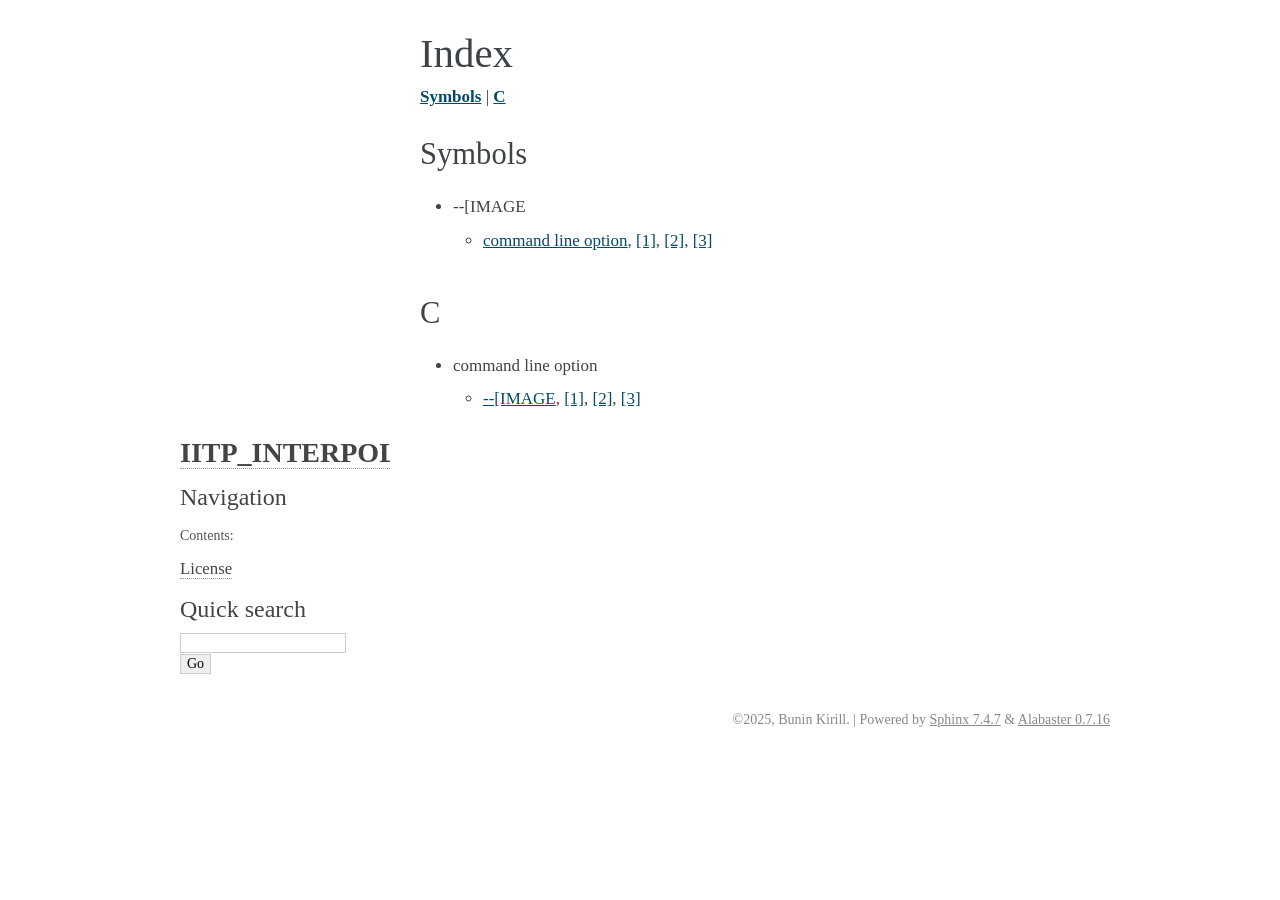
==== docs/_build/genindex.html @ 083b0573 "make docs task" ====
<!DOCTYPE html>

<html lang="en" data-content_root="./">
  <head>
    <meta charset="utf-8" />
    <meta name="viewport" content="width=device-width, initial-scale=1.0" />
    <title>Index &#8212; IITP_INTERPOLATION  documentation</title>
    <link rel="stylesheet" type="text/css" href="_static/pygments.css?v=5ecbeea2" />
    <link rel="stylesheet" type="text/css" href="_static/alabaster.css?v=12dfc556" />
    <script src="_static/documentation_options.js?v=5929fcd5"></script>
    <script src="_static/doctools.js?v=9a2dae69"></script>
    <script src="_static/sphinx_highlight.js?v=dc90522c"></script>
    <link rel="index" title="Index" href="#" />
    <link rel="search" title="Search" href="search.html" />
   
  <link rel="stylesheet" href="_static/custom.css" type="text/css" />
  

  
  

  </head><body>
  

    <div class="document">
      <div class="documentwrapper">
        <div class="bodywrapper">
          

          <div class="body" role="main">
            

<h1 id="index">Index</h1>

<div class="genindex-jumpbox">
 <a href="#Symbols"><strong>Symbols</strong></a>
 | <a href="#C"><strong>C</strong></a>
 
</div>
<h2 id="Symbols">Symbols</h2>
<table style="width: 100%" class="indextable genindextable"><tr>
  <td style="width: 33%; vertical-align: top;"><ul>
      <li>
    --[IMAGE

      <ul>
        <li><a href="index.html#cmdoption-0">command line option</a>, <a href="index.html#cmdoption-1">[1]</a>, <a href="index.html#cmdoption-2">[2]</a>, <a href="index.html#cmdoption-IMAGE">[3]</a>
</li>
      </ul></li>
  </ul></td>
</tr></table>

<h2 id="C">C</h2>
<table style="width: 100%" class="indextable genindextable"><tr>
  <td style="width: 33%; vertical-align: top;"><ul>
      <li>
    command line option

      <ul>
        <li><a href="index.html#cmdoption-0">--[IMAGE</a>, <a href="index.html#cmdoption-1">[1]</a>, <a href="index.html#cmdoption-2">[2]</a>, <a href="index.html#cmdoption-IMAGE">[3]</a>
</li>
      </ul></li>
  </ul></td>
</tr></table>



          </div>
          
        </div>
      </div>
      <div class="sphinxsidebar" role="navigation" aria-label="Main">
        <div class="sphinxsidebarwrapper">
<h1 class="logo"><a href="index.html">IITP_INTERPOLATION</a></h1>








<h3>Navigation</h3>
<p class="caption" role="heading"><span class="caption-text">Contents:</span></p>
<ul>
<li class="toctree-l1"><a class="reference internal" href="license.html">License</a></li>
</ul>

<div class="relations">
<h3>Related Topics</h3>
<ul>
  <li><a href="index.html">Documentation overview</a><ul>
  </ul></li>
</ul>
</div>
<search id="searchbox" style="display: none" role="search">
  <h3 id="searchlabel">Quick search</h3>
    <div class="searchformwrapper">
    <form class="search" action="search.html" method="get">
      <input type="text" name="q" aria-labelledby="searchlabel" autocomplete="off" autocorrect="off" autocapitalize="off" spellcheck="false"/>
      <input type="submit" value="Go" />
    </form>
    </div>
</search>
<script>document.getElementById('searchbox').style.display = "block"</script>








        </div>
      </div>
      <div class="clearer"></div>
    </div>
    <div class="footer">
      &#169;2025, Bunin Kirill.
      
      |
      Powered by <a href="https://www.sphinx-doc.org/">Sphinx 7.4.7</a>
      &amp; <a href="https://alabaster.readthedocs.io">Alabaster 0.7.16</a>
      
    </div>

    

    
  </body>
</html>
---- docs/_build/_static/alabaster.css ----
@import url("basic.css");

/* -- page layout ----------------------------------------------------------- */

body {
    font-family: Georgia, serif;
    font-size: 17px;
    background-color: #fff;
    color: #000;
    margin: 0;
    padding: 0;
}


div.document {
    width: 940px;
    margin: 30px auto 0 auto;
}

div.documentwrapper {
    float: left;
    width: 100%;
}

div.bodywrapper {
    margin: 0 0 0 220px;
}

div.sphinxsidebar {
    width: 220px;
    font-size: 14px;
    line-height: 1.5;
}

hr {
    border: 1px solid #B1B4B6;
}

div.body {
    background-color: #fff;
    color: #3E4349;
    padding: 0 30px 0 30px;
}

div.body > .section {
    text-align: left;
}

div.footer {
    width: 940px;
    margin: 20px auto 30px auto;
    font-size: 14px;
    color: #888;
    text-align: right;
}

div.footer a {
    color: #888;
}

p.caption {
    font-family: inherit;
    font-size: inherit;
}


div.relations {
    display: none;
}


div.sphinxsidebar {
    max-height: 100%;
    overflow-y: auto;
}

div.sphinxsidebar a {
    color: #444;
    text-decoration: none;
    border-bottom: 1px dotted #999;
}

div.sphinxsidebar a:hover {
    border-bottom: 1px solid #999;
}

div.sphinxsidebarwrapper {
    padding: 18px 10px;
}

div.sphinxsidebarwrapper p.logo {
    padding: 0;
    margin: -10px 0 0 0px;
    text-align: center;
}

div.sphinxsidebarwrapper h1.logo {
    margin-top: -10px;
    text-align: center;
    margin-bottom: 5px;
    text-align: left;
}

div.sphinxsidebarwrapper h1.logo-name {
    margin-top: 0px;
}

div.sphinxsidebarwrapper p.blurb {
    margin-top: 0;
    font-style: normal;
}

div.sphinxsidebar h3,
div.sphinxsidebar h4 {
    font-family: Georgia, serif;
    color: #444;
    font-size: 24px;
    font-weight: normal;
    margin: 0 0 5px 0;
    padding: 0;
}

div.sphinxsidebar h4 {
    font-size: 20px;
}

div.sphinxsidebar h3 a {
    color: #444;
}

div.sphinxsidebar p.logo a,
div.sphinxsidebar h3 a,
div.sphinxsidebar p.logo a:hover,
div.sphinxsidebar h3 a:hover {
    border: none;
}

div.sphinxsidebar p {
    color: #555;
    margin: 10px 0;
}

div.sphinxsidebar ul {
    margin: 10px 0;
    padding: 0;
    color: #000;
}

div.sphinxsidebar ul li.toctree-l1 > a {
    font-size: 120%;
}

div.sphinxsidebar ul li.toctree-l2 > a {
    font-size: 110%;
}

div.sphinxsidebar input {
    border: 1px solid #CCC;
    font-family: Georgia, serif;
    font-size: 1em;
}

div.sphinxsidebar #searchbox input[type="text"] {
    width: 160px;
}

div.sphinxsidebar .search > div {
    display: table-cell;
}

div.sphinxsidebar hr {
    border: none;
    height: 1px;
    color: #AAA;
    background: #AAA;

    text-align: left;
    margin-left: 0;
    width: 50%;
}

div.sphinxsidebar .badge {
    border-bottom: none;
}

div.sphinxsidebar .badge:hover {
    border-bottom: none;
}

/* To address an issue with donation coming after search */
div.sphinxsidebar h3.donation {
    margin-top: 10px;
}

/* -- body styles ----------------------------------------------------------- */

a {
    color: #004B6B;
    text-decoration: underline;
}

a:hover {
    color: #6D4100;
    text-decoration: underline;
}

div.body h1,
div.body h2,
div.body h3,
div.body h4,
div.body h5,
div.body h6 {
    font-family: Georgia, serif;
    font-weight: normal;
    margin: 30px 0px 10px 0px;
    padding: 0;
}

div.body h1 { margin-top: 0; padding-top: 0; font-size: 240%; }
div.body h2 { font-size: 180%; }
div.body h3 { font-size: 150%; }
div.body h4 { font-size: 130%; }
div.body h5 { font-size: 100%; }
div.body h6 { font-size: 100%; }

a.headerlink {
    color: #DDD;
    padding: 0 4px;
    text-decoration: none;
}

a.headerlink:hover {
    color: #444;
    background: #EAEAEA;
}

div.body p, div.body dd, div.body li {
    line-height: 1.4em;
}

div.admonition {
    margin: 20px 0px;
    padding: 10px 30px;
    background-color: #EEE;
    border: 1px solid #CCC;
}

div.admonition tt.xref, div.admonition code.xref, div.admonition a tt {
    background-color: #FBFBFB;
    border-bottom: 1px solid #fafafa;
}

div.admonition p.admonition-title {
    font-family: Georgia, serif;
    font-weight: normal;
    font-size: 24px;
    margin: 0 0 10px 0;
    padding: 0;
    line-height: 1;
}

div.admonition p.last {
    margin-bottom: 0;
}

div.highlight {
    background-color: #fff;
}

dt:target, .highlight {
    background: #FAF3E8;
}

div.warning {
    background-color: #FCC;
    border: 1px solid #FAA;
}

div.danger {
    background-color: #FCC;
    border: 1px solid #FAA;
    -moz-box-shadow: 2px 2px 4px #D52C2C;
    -webkit-box-shadow: 2px 2px 4px #D52C2C;
    box-shadow: 2px 2px 4px #D52C2C;
}

div.error {
    background-color: #FCC;
    border: 1px solid #FAA;
    -moz-box-shadow: 2px 2px 4px #D52C2C;
    -webkit-box-shadow: 2px 2px 4px #D52C2C;
    box-shadow: 2px 2px 4px #D52C2C;
}

div.caution {
    background-color: #FCC;
    border: 1px solid #FAA;
}

div.attention {
    background-color: #FCC;
    border: 1px solid #FAA;
}

div.important {
    background-color: #EEE;
    border: 1px solid #CCC;
}

div.note {
    background-color: #EEE;
    border: 1px solid #CCC;
}

div.tip {
    background-color: #EEE;
    border: 1px solid #CCC;
}

div.hint {
    background-color: #EEE;
    border: 1px solid #CCC;
}

div.seealso {
    background-color: #EEE;
    border: 1px solid #CCC;
}

div.topic {
    background-color: #EEE;
}

p.admonition-title {
    display: inline;
}

p.admonition-title:after {
    content: ":";
}

pre, tt, code {
    font-family: 'Consolas', 'Menlo', 'DejaVu Sans Mono', 'Bitstream Vera Sans Mono', monospace;
    font-size: 0.9em;
}

.hll {
    background-color: #FFC;
    margin: 0 -12px;
    padding: 0 12px;
    display: block;
}

img.screenshot {
}

tt.descname, tt.descclassname, code.descname, code.descclassname {
    font-size: 0.95em;
}

tt.descname, code.descname {
    padding-right: 0.08em;
}

img.screenshot {
    -moz-box-shadow: 2px 2px 4px #EEE;
    -webkit-box-shadow: 2px 2px 4px #EEE;
    box-shadow: 2px 2px 4px #EEE;
}

table.docutils {
    border: 1px solid #888;
    -moz-box-shadow: 2px 2px 4px #EEE;
    -webkit-box-shadow: 2px 2px 4px #EEE;
    box-shadow: 2px 2px 4px #EEE;
}

table.docutils td, table.docutils th {
    border: 1px solid #888;
    padding: 0.25em 0.7em;
}

table.field-list, table.footnote {
    border: none;
    -moz-box-shadow: none;
    -webkit-box-shadow: none;
    box-shadow: none;
}

table.footnote {
    margin: 15px 0;
    width: 100%;
    border: 1px solid #EEE;
    background: #FDFDFD;
    font-size: 0.9em;
}

table.footnote + table.footnote {
    margin-top: -15px;
    border-top: none;
}

table.field-list th {
    padding: 0 0.8em 0 0;
}

table.field-list td {
    padding: 0;
}

table.field-list p {
    margin-bottom: 0.8em;
}

/* Cloned from
 * https://github.com/sphinx-doc/sphinx/commit/ef60dbfce09286b20b7385333d63a60321784e68
 */
.field-name {
    -moz-hyphens: manual;
    -ms-hyphens: manual;
    -webkit-hyphens: manual;
    hyphens: manual;
}

table.footnote td.label {
    width: .1px;
    padding: 0.3em 0 0.3em 0.5em;
}

table.footnote td {
    padding: 0.3em 0.5em;
}

dl {
    margin-left: 0;
    margin-right: 0;
    margin-top: 0;
    padding: 0;
}

dl dd {
    margin-left: 30px;
}

blockquote {
    margin: 0 0 0 30px;
    padding: 0;
}

ul, ol {
    /* Matches the 30px from the narrow-screen "li > ul" selector below */
    margin: 10px 0 10px 30px;
    padding: 0;
}

pre {
    background: #EEE;
    padding: 7px 30px;
    margin: 15px 0px;
    line-height: 1.3em;
}

div.viewcode-block:target {
    background: #ffd;
}

dl pre, blockquote pre, li pre {
    margin-left: 0;
    padding-left: 30px;
}

tt, code {
    background-color: #ecf0f3;
    color: #222;
    /* padding: 1px 2px; */
}

tt.xref, code.xref, a tt {
    background-color: #FBFBFB;
    border-bottom: 1px solid #fff;
}

a.reference {
    text-decoration: none;
    border-bottom: 1px dotted #004B6B;
}

/* Don't put an underline on images */
a.image-reference, a.image-reference:hover {
    border-bottom: none;
}

a.reference:hover {
    border-bottom: 1px solid #6D4100;
}

a.footnote-reference {
    text-decoration: none;
    font-size: 0.7em;
    vertical-align: top;
    border-bottom: 1px dotted #004B6B;
}

a.footnote-reference:hover {
    border-bottom: 1px solid #6D4100;
}

a:hover tt, a:hover code {
    background: #EEE;
}


@media screen and (max-width: 870px) {

    div.sphinxsidebar {
    	display: none;
    }

    div.document {
       width: 100%;

    }

    div.documentwrapper {
    	margin-left: 0;
    	margin-top: 0;
    	margin-right: 0;
    	margin-bottom: 0;
    }

    div.bodywrapper {
    	margin-top: 0;
    	margin-right: 0;
    	margin-bottom: 0;
    	margin-left: 0;
    }

    ul {
    	margin-left: 0;
    }

	li > ul {
        /* Matches the 30px from the "ul, ol" selector above */
		margin-left: 30px;
	}

    .document {
    	width: auto;
    }

    .footer {
    	width: auto;
    }

    .bodywrapper {
    	margin: 0;
    }

    .footer {
    	width: auto;
    }

    .github {
        display: none;
    }



}



@media screen and (max-width: 875px) {

    body {
        margin: 0;
        padding: 20px 30px;
    }

    div.documentwrapper {
        float: none;
        background: #fff;
    }

    div.sphinxsidebar {
        display: block;
        float: none;
        width: 102.5%;
        margin: 50px -30px -20px -30px;
        padding: 10px 20px;
        background: #333;
        color: #FFF;
    }

    div.sphinxsidebar h3, div.sphinxsidebar h4, div.sphinxsidebar p,
    div.sphinxsidebar h3 a {
        color: #fff;
    }

    div.sphinxsidebar a {
        color: #AAA;
    }

    div.sphinxsidebar p.logo {
        display: none;
    }

    div.document {
        width: 100%;
        margin: 0;
    }

    div.footer {
        display: none;
    }

    div.bodywrapper {
        margin: 0;
    }

    div.body {
        min-height: 0;
        padding: 0;
    }

    .rtd_doc_footer {
        display: none;
    }

    .document {
        width: auto;
    }

    .footer {
        width: auto;
    }

    .footer {
        width: auto;
    }

    .github {
        display: none;
    }
}


/* misc. */

.revsys-inline {
    display: none!important;
}

/* Hide ugly table cell borders in ..bibliography:: directive output */
table.docutils.citation, table.docutils.citation td, table.docutils.citation th {
  border: none;
  /* Below needed in some edge cases; if not applied, bottom shadows appear */
  -moz-box-shadow: none;
  -webkit-box-shadow: none;
  box-shadow: none;
}


/* relbar */

.related {
    line-height: 30px;
    width: 100%;
    font-size: 0.9rem;
}

.related.top {
    border-bottom: 1px solid #EEE;
    margin-bottom: 20px;
}

.related.bottom {
    border-top: 1px solid #EEE;
}

.related ul {
    padding: 0;
    margin: 0;
    list-style: none;
}

.related li {
    display: inline;
}

nav#rellinks {
    float: right;
}

nav#rellinks li+li:before {
    content: "|";
}

nav#breadcrumbs li+li:before {
    content: "\00BB";
}

/* Hide certain items when printing */
@media print {
    div.related {
        display: none;
    }
}
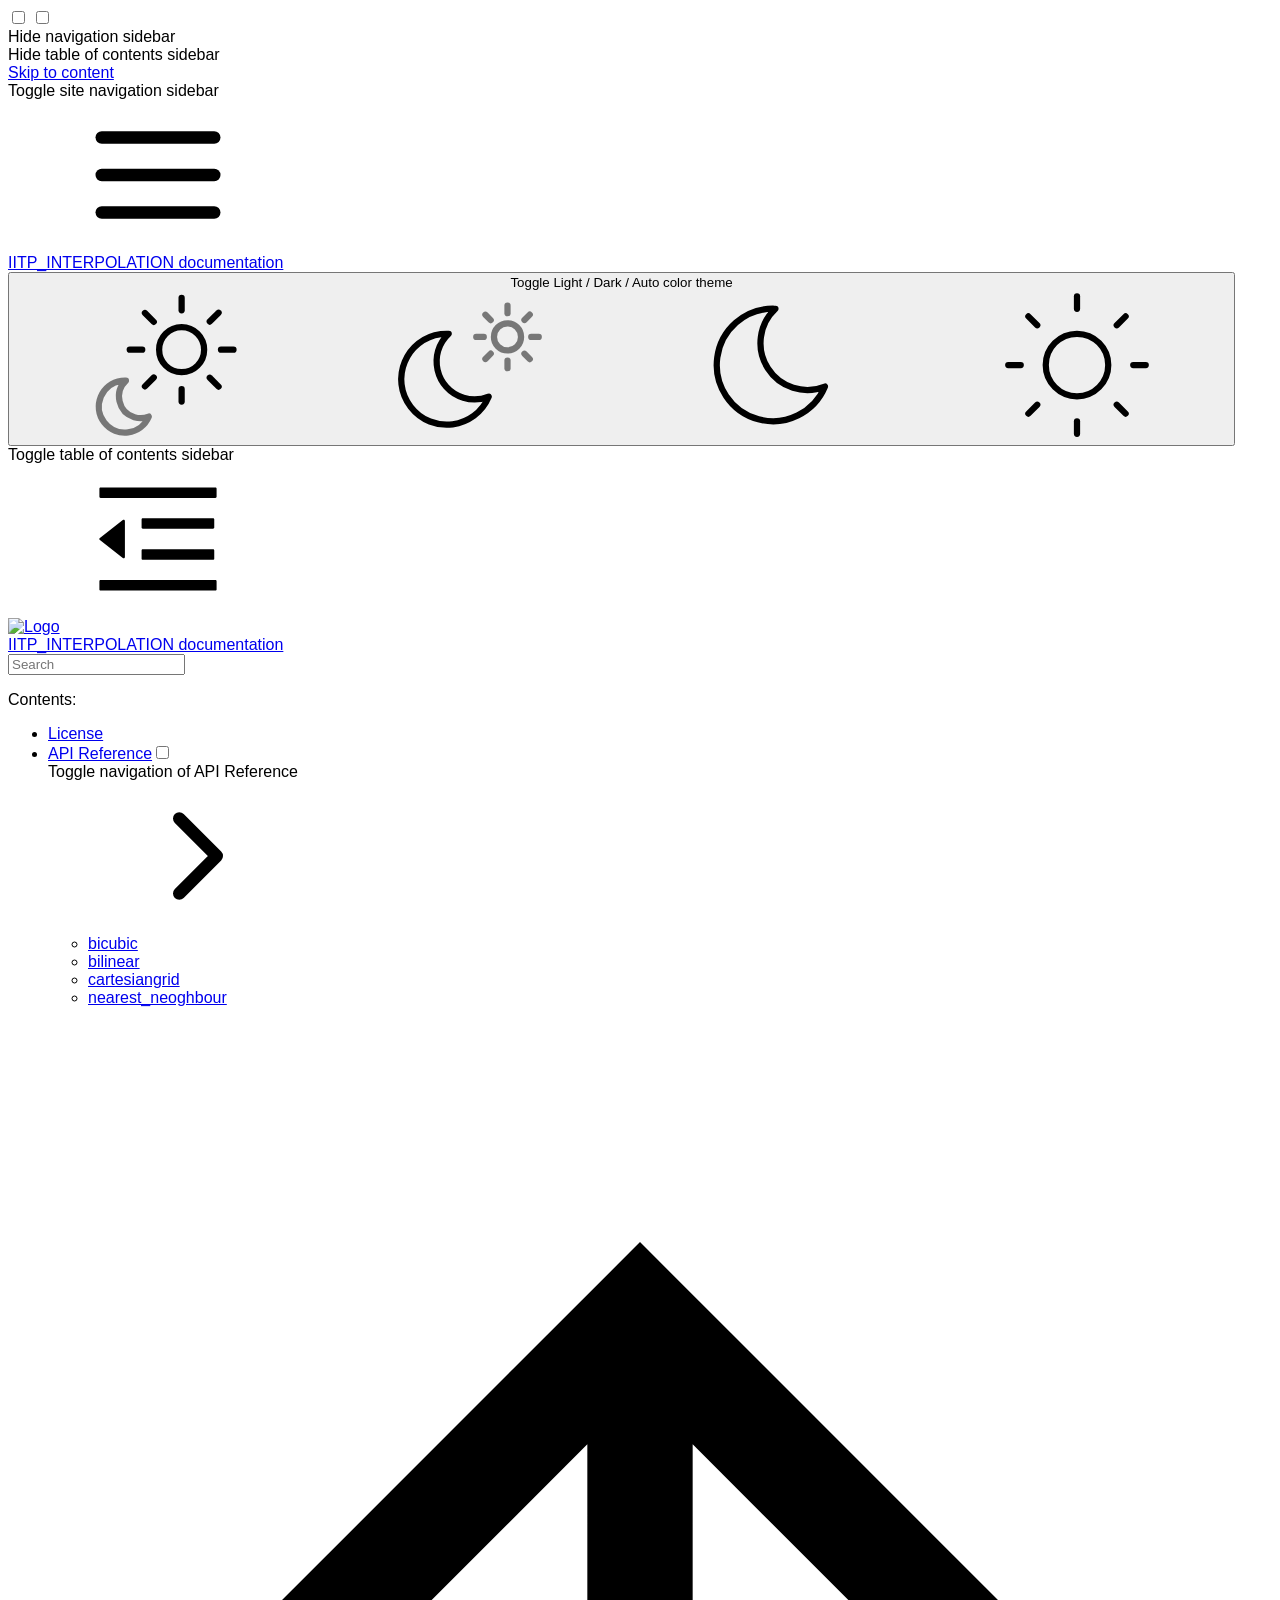
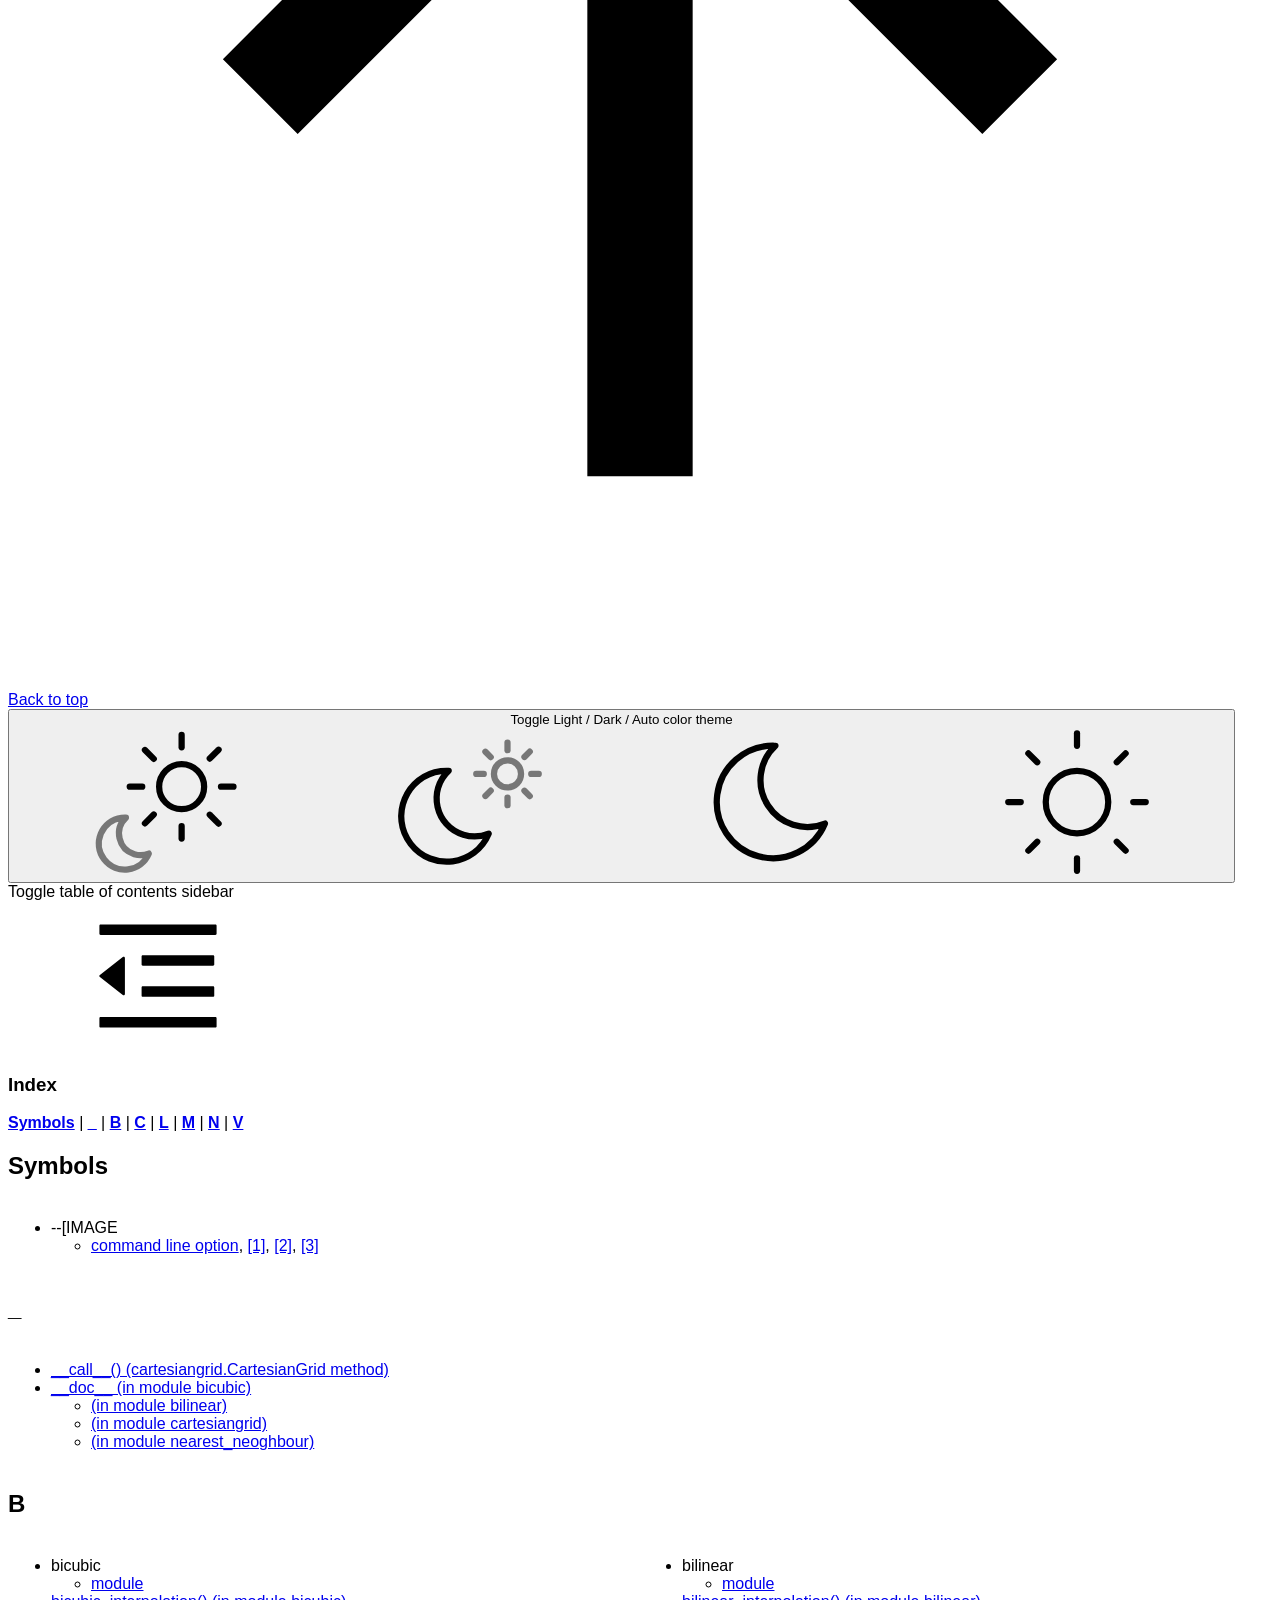
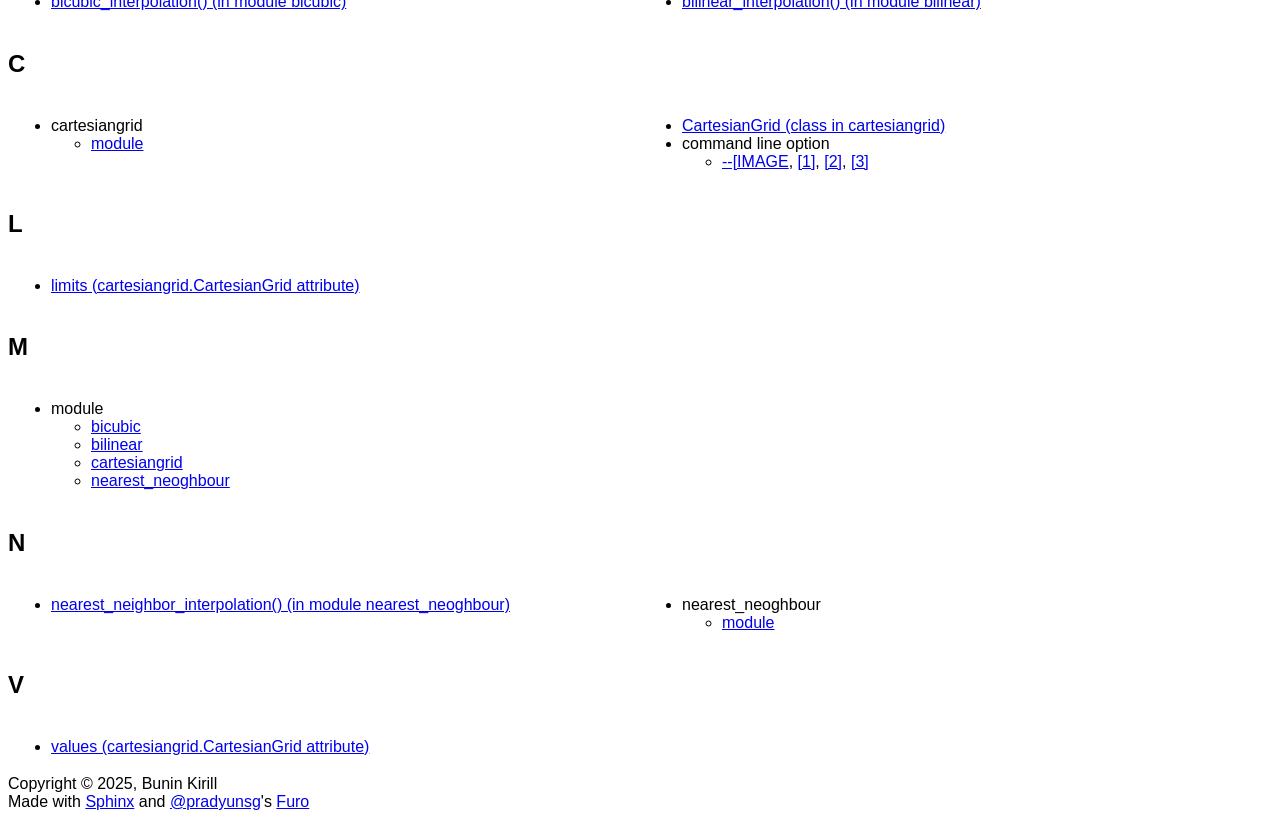
==== commit b132c8a1: "fix sphinx" ====
--- a/docs/_build/genindex.html
+++ b/docs/_build/genindex.html
@@ -1,131 +1,444 @@
-<!DOCTYPE html>
-
-<html lang="en" data-content_root="./">
-  <head>
-    <meta charset="utf-8" />
-    <meta name="viewport" content="width=device-width, initial-scale=1.0" />
-    <title>Index &#8212; IITP_INTERPOLATION  documentation</title>
-    <link rel="stylesheet" type="text/css" href="_static/pygments.css?v=5ecbeea2" />
-    <link rel="stylesheet" type="text/css" href="_static/alabaster.css?v=12dfc556" />
-    <script src="_static/documentation_options.js?v=5929fcd5"></script>
+<!doctype html>
+<html class="no-js" lang="en" data-content_root="./">
+  <head><meta charset="utf-8"/>
+    <meta name="viewport" content="width=device-width,initial-scale=1"/>
+    <meta name="color-scheme" content="light dark"><link rel="index" title="Index" href="#" /><link rel="search" title="Search" href="search.html" />
+
+    <link rel="shortcut icon" href="_static/favicon.ico"/><!-- Generated with Sphinx 7.4.7 and Furo 2024.08.06 --><title>Index - IITP_INTERPOLATION documentation</title>
+<link rel="stylesheet" type="text/css" href="_static/pygments.css?v=8f2a1f02" />
+    <link rel="stylesheet" type="text/css" href="_static/styles/furo.css?v=354aac6f" />
+    <link rel="stylesheet" type="text/css" href="_static/graphviz.css?v=fd3f3429" />
+    <link rel="stylesheet" type="text/css" href="_static/copybutton.css?v=76b2166b" />
+    <link rel="stylesheet" type="text/css" href="_static/sphinx-design.min.css?v=95c83b7e" />
+    <link rel="stylesheet" type="text/css" href="_static/styles/furo-extensions.css?v=302659d7" />
+    <link rel="stylesheet" type="text/css" href="_static/custom.css?v=1ac194b7" />
+    
+    
+
+
+<style>
+  body {
+    --color-code-background: #f8f8f8;
+  --color-code-foreground: black;
+  
+  }
+  @media not print {
+    body[data-theme="dark"] {
+      --color-code-background: #202020;
+  --color-code-foreground: #d0d0d0;
+  
+    }
+    @media (prefers-color-scheme: dark) {
+      body:not([data-theme="light"]) {
+        --color-code-background: #202020;
+  --color-code-foreground: #d0d0d0;
+  
+      }
+    }
+  }
+</style></head>
+  <body>
+    
+    <script>
+      document.body.dataset.theme = localStorage.getItem("theme") || "auto";
+    </script>
+    
+
+<svg xmlns="http://www.w3.org/2000/svg" style="display: none;">
+  <symbol id="svg-toc" viewBox="0 0 24 24">
+    <title>Contents</title>
+    <svg stroke="currentColor" fill="currentColor" stroke-width="0" viewBox="0 0 1024 1024">
+      <path d="M408 442h480c4.4 0 8-3.6 8-8v-56c0-4.4-3.6-8-8-8H408c-4.4 0-8 3.6-8 8v56c0 4.4 3.6 8 8 8zm-8 204c0 4.4 3.6 8 8 8h480c4.4 0 8-3.6 8-8v-56c0-4.4-3.6-8-8-8H408c-4.4 0-8 3.6-8 8v56zm504-486H120c-4.4 0-8 3.6-8 8v56c0 4.4 3.6 8 8 8h784c4.4 0 8-3.6 8-8v-56c0-4.4-3.6-8-8-8zm0 632H120c-4.4 0-8 3.6-8 8v56c0 4.4 3.6 8 8 8h784c4.4 0 8-3.6 8-8v-56c0-4.4-3.6-8-8-8zM115.4 518.9L271.7 642c5.8 4.6 14.4.5 14.4-6.9V388.9c0-7.4-8.5-11.5-14.4-6.9L115.4 505.1a8.74 8.74 0 0 0 0 13.8z"/>
+    </svg>
+  </symbol>
+  <symbol id="svg-menu" viewBox="0 0 24 24">
+    <title>Menu</title>
+    <svg xmlns="http://www.w3.org/2000/svg" viewBox="0 0 24 24" fill="none" stroke="currentColor"
+      stroke-width="2" stroke-linecap="round" stroke-linejoin="round" class="feather-menu">
+      <line x1="3" y1="12" x2="21" y2="12"></line>
+      <line x1="3" y1="6" x2="21" y2="6"></line>
+      <line x1="3" y1="18" x2="21" y2="18"></line>
+    </svg>
+  </symbol>
+  <symbol id="svg-arrow-right" viewBox="0 0 24 24">
+    <title>Expand</title>
+    <svg xmlns="http://www.w3.org/2000/svg" viewBox="0 0 24 24" fill="none" stroke="currentColor"
+      stroke-width="2" stroke-linecap="round" stroke-linejoin="round" class="feather-chevron-right">
+      <polyline points="9 18 15 12 9 6"></polyline>
+    </svg>
+  </symbol>
+  <symbol id="svg-sun" viewBox="0 0 24 24">
+    <title>Light mode</title>
+    <svg xmlns="http://www.w3.org/2000/svg" viewBox="0 0 24 24" fill="none" stroke="currentColor"
+      stroke-width="1" stroke-linecap="round" stroke-linejoin="round" class="feather-sun">
+      <circle cx="12" cy="12" r="5"></circle>
+      <line x1="12" y1="1" x2="12" y2="3"></line>
+      <line x1="12" y1="21" x2="12" y2="23"></line>
+      <line x1="4.22" y1="4.22" x2="5.64" y2="5.64"></line>
+      <line x1="18.36" y1="18.36" x2="19.78" y2="19.78"></line>
+      <line x1="1" y1="12" x2="3" y2="12"></line>
+      <line x1="21" y1="12" x2="23" y2="12"></line>
+      <line x1="4.22" y1="19.78" x2="5.64" y2="18.36"></line>
+      <line x1="18.36" y1="5.64" x2="19.78" y2="4.22"></line>
+    </svg>
+  </symbol>
+  <symbol id="svg-moon" viewBox="0 0 24 24">
+    <title>Dark mode</title>
+    <svg xmlns="http://www.w3.org/2000/svg" viewBox="0 0 24 24" fill="none" stroke="currentColor"
+      stroke-width="1" stroke-linecap="round" stroke-linejoin="round" class="icon-tabler-moon">
+      <path stroke="none" d="M0 0h24v24H0z" fill="none" />
+      <path d="M12 3c.132 0 .263 0 .393 0a7.5 7.5 0 0 0 7.92 12.446a9 9 0 1 1 -8.313 -12.454z" />
+    </svg>
+  </symbol>
+  <symbol id="svg-sun-with-moon" viewBox="0 0 24 24">
+    <title>Auto light/dark, in light mode</title>
+    <svg xmlns="http://www.w3.org/2000/svg" viewBox="0 0 24 24" fill="none" stroke="currentColor"
+      stroke-width="1" stroke-linecap="round" stroke-linejoin="round"
+      class="icon-custom-derived-from-feather-sun-and-tabler-moon">
+      <path style="opacity: 50%" d="M 5.411 14.504 C 5.471 14.504 5.532 14.504 5.591 14.504 C 3.639 16.319 4.383 19.569 6.931 20.352 C 7.693 20.586 8.512 20.551 9.25 20.252 C 8.023 23.207 4.056 23.725 2.11 21.184 C 0.166 18.642 1.702 14.949 4.874 14.536 C 5.051 14.512 5.231 14.5 5.411 14.5 L 5.411 14.504 Z"/>
+      <line x1="14.5" y1="3.25" x2="14.5" y2="1.25"/>
+      <line x1="14.5" y1="15.85" x2="14.5" y2="17.85"/>
+      <line x1="10.044" y1="5.094" x2="8.63" y2="3.68"/>
+      <line x1="19" y1="14.05" x2="20.414" y2="15.464"/>
+      <line x1="8.2" y1="9.55" x2="6.2" y2="9.55"/>
+      <line x1="20.8" y1="9.55" x2="22.8" y2="9.55"/>
+      <line x1="10.044" y1="14.006" x2="8.63" y2="15.42"/>
+      <line x1="19" y1="5.05" x2="20.414" y2="3.636"/>
+      <circle cx="14.5" cy="9.55" r="3.6"/>
+    </svg>
+  </symbol>
+  <symbol id="svg-moon-with-sun" viewBox="0 0 24 24">
+    <title>Auto light/dark, in dark mode</title>
+    <svg xmlns="http://www.w3.org/2000/svg" viewBox="0 0 24 24" fill="none" stroke="currentColor"
+      stroke-width="1" stroke-linecap="round" stroke-linejoin="round"
+      class="icon-custom-derived-from-feather-sun-and-tabler-moon">
+      <path d="M 8.282 7.007 C 8.385 7.007 8.494 7.007 8.595 7.007 C 5.18 10.184 6.481 15.869 10.942 17.24 C 12.275 17.648 13.706 17.589 15 17.066 C 12.851 22.236 5.91 23.143 2.505 18.696 C -0.897 14.249 1.791 7.786 7.342 7.063 C 7.652 7.021 7.965 7 8.282 7 L 8.282 7.007 Z"/>
+      <line style="opacity: 50%" x1="18" y1="3.705" x2="18" y2="2.5"/>
+      <line style="opacity: 50%" x1="18" y1="11.295" x2="18" y2="12.5"/>
+      <line style="opacity: 50%" x1="15.316" y1="4.816" x2="14.464" y2="3.964"/>
+      <line style="opacity: 50%" x1="20.711" y1="10.212" x2="21.563" y2="11.063"/>
+      <line style="opacity: 50%" x1="14.205" y1="7.5" x2="13.001" y2="7.5"/>
+      <line style="opacity: 50%" x1="21.795" y1="7.5" x2="23" y2="7.5"/>
+      <line style="opacity: 50%" x1="15.316" y1="10.184" x2="14.464" y2="11.036"/>
+      <line style="opacity: 50%" x1="20.711" y1="4.789" x2="21.563" y2="3.937"/>
+      <circle style="opacity: 50%" cx="18" cy="7.5" r="2.169"/>
+    </svg>
+  </symbol>
+  <symbol id="svg-pencil" viewBox="0 0 24 24">
+    <svg xmlns="http://www.w3.org/2000/svg" viewBox="0 0 24 24" fill="none" stroke="currentColor"
+      stroke-width="1" stroke-linecap="round" stroke-linejoin="round" class="icon-tabler-pencil-code">
+      <path d="M4 20h4l10.5 -10.5a2.828 2.828 0 1 0 -4 -4l-10.5 10.5v4" />
+      <path d="M13.5 6.5l4 4" />
+      <path d="M20 21l2 -2l-2 -2" />
+      <path d="M17 17l-2 2l2 2" />
+    </svg>
+  </symbol>
+  <symbol id="svg-eye" viewBox="0 0 24 24">
+    <svg xmlns="http://www.w3.org/2000/svg" viewBox="0 0 24 24" fill="none" stroke="currentColor"
+      stroke-width="1" stroke-linecap="round" stroke-linejoin="round" class="icon-tabler-eye-code">
+      <path stroke="none" d="M0 0h24v24H0z" fill="none" />
+      <path d="M10 12a2 2 0 1 0 4 0a2 2 0 0 0 -4 0" />
+      <path
+        d="M11.11 17.958c-3.209 -.307 -5.91 -2.293 -8.11 -5.958c2.4 -4 5.4 -6 9 -6c3.6 0 6.6 2 9 6c-.21 .352 -.427 .688 -.647 1.008" />
+      <path d="M20 21l2 -2l-2 -2" />
+      <path d="M17 17l-2 2l2 2" />
+    </svg>
+  </symbol>
+</svg>
+
+<input type="checkbox" class="sidebar-toggle" name="__navigation" id="__navigation">
+<input type="checkbox" class="sidebar-toggle" name="__toc" id="__toc">
+<label class="overlay sidebar-overlay" for="__navigation">
+  <div class="visually-hidden">Hide navigation sidebar</div>
+</label>
+<label class="overlay toc-overlay" for="__toc">
+  <div class="visually-hidden">Hide table of contents sidebar</div>
+</label>
+
+<a class="skip-to-content muted-link" href="#furo-main-content">Skip to content</a>
+
+
+
+<div class="page">
+  <header class="mobile-header">
+    <div class="header-left">
+      <label class="nav-overlay-icon" for="__navigation">
+        <div class="visually-hidden">Toggle site navigation sidebar</div>
+        <i class="icon"><svg><use href="#svg-menu"></use></svg></i>
+      </label>
+    </div>
+    <div class="header-center">
+      <a href="index.html"><div class="brand">IITP_INTERPOLATION  documentation</div></a>
+    </div>
+    <div class="header-right">
+      <div class="theme-toggle-container theme-toggle-header">
+        <button class="theme-toggle">
+          <div class="visually-hidden">Toggle Light / Dark / Auto color theme</div>
+          <svg class="theme-icon-when-auto-light"><use href="#svg-sun-with-moon"></use></svg>
+          <svg class="theme-icon-when-auto-dark"><use href="#svg-moon-with-sun"></use></svg>
+          <svg class="theme-icon-when-dark"><use href="#svg-moon"></use></svg>
+          <svg class="theme-icon-when-light"><use href="#svg-sun"></use></svg>
+        </button>
+      </div>
+      <label class="toc-overlay-icon toc-header-icon no-toc" for="__toc">
+        <div class="visually-hidden">Toggle table of contents sidebar</div>
+        <i class="icon"><svg><use href="#svg-toc"></use></svg></i>
+      </label>
+    </div>
+  </header>
+  <aside class="sidebar-drawer">
+    <div class="sidebar-container">
+      
+      <div class="sidebar-sticky"><a class="sidebar-brand" href="index.html">
+  
+  <div class="sidebar-logo-container">
+    <img class="sidebar-logo" src="_static/logo.png" alt="Logo"/>
+  </div>
+  
+  <span class="sidebar-brand-text">IITP_INTERPOLATION  documentation</span>
+  
+</a><form class="sidebar-search-container" method="get" action="search.html" role="search">
+  <input class="sidebar-search" placeholder="Search" name="q" aria-label="Search">
+  <input type="hidden" name="check_keywords" value="yes">
+  <input type="hidden" name="area" value="default">
+</form>
+<div id="searchbox"></div><div class="sidebar-scroll"><div class="sidebar-tree">
+  <p class="caption" role="heading"><span class="caption-text">Contents:</span></p>
+<ul>
+<li class="toctree-l1"><a class="reference internal" href="license.html">License</a></li>
+<li class="toctree-l1 has-children"><a class="reference internal" href="autoapi/index.html">API Reference</a><input class="toctree-checkbox" id="toctree-checkbox-1" name="toctree-checkbox-1" role="switch" type="checkbox"/><label for="toctree-checkbox-1"><div class="visually-hidden">Toggle navigation of API Reference</div><i class="icon"><svg><use href="#svg-arrow-right"></use></svg></i></label><ul>
+<li class="toctree-l2"><a class="reference internal" href="autoapi/bicubic/index.html">bicubic</a></li>
+<li class="toctree-l2"><a class="reference internal" href="autoapi/bilinear/index.html">bilinear</a></li>
+<li class="toctree-l2"><a class="reference internal" href="autoapi/cartesiangrid/index.html">cartesiangrid</a></li>
+<li class="toctree-l2"><a class="reference internal" href="autoapi/nearest_neoghbour/index.html">nearest_neoghbour</a></li>
+</ul>
+</li>
+</ul>
+
+</div>
+</div>
+
+      </div>
+      
+    </div>
+  </aside>
+  <div class="main">
+    <div class="content">
+      <div class="article-container">
+        <a href="#" class="back-to-top muted-link">
+          <svg xmlns="http://www.w3.org/2000/svg" viewBox="0 0 24 24">
+            <path d="M13 20h-2V8l-5.5 5.5-1.42-1.42L12 4.16l7.92 7.92-1.42 1.42L13 8v12z"></path>
+          </svg>
+          <span>Back to top</span>
+        </a>
+        <div class="content-icon-container">
+          <div class="theme-toggle-container theme-toggle-content">
+            <button class="theme-toggle">
+              <div class="visually-hidden">Toggle Light / Dark / Auto color theme</div>
+              <svg class="theme-icon-when-auto-light"><use href="#svg-sun-with-moon"></use></svg>
+              <svg class="theme-icon-when-auto-dark"><use href="#svg-moon-with-sun"></use></svg>
+              <svg class="theme-icon-when-dark"><use href="#svg-moon"></use></svg>
+              <svg class="theme-icon-when-light"><use href="#svg-sun"></use></svg>
+            </button>
+          </div>
+          <label class="toc-overlay-icon toc-content-icon no-toc" for="__toc">
+            <div class="visually-hidden">Toggle table of contents sidebar</div>
+            <i class="icon"><svg><use href="#svg-toc"></use></svg></i>
+          </label>
+        </div>
+        <article role="main" id="furo-main-content">
+          
+<section class="genindex-section">
+  <h1 id="index">Index</h1>
+  <div class="genindex-jumpbox"><a href="#Symbols"><strong>Symbols</strong></a> | <a href="#_"><strong>_</strong></a> | <a href="#B"><strong>B</strong></a> | <a href="#C"><strong>C</strong></a> | <a href="#L"><strong>L</strong></a> | <a href="#M"><strong>M</strong></a> | <a href="#N"><strong>N</strong></a> | <a href="#V"><strong>V</strong></a></div>
+</section>
+<section id="Symbols" class="genindex-section">
+  <h2>Symbols</h2>
+  <table style="width: 100%" class="indextable genindextable"><tr>
+    <td style="width: 33%; vertical-align: top;"><ul>
+        <li>
+    --[IMAGE
+
+        <ul>
+          <li><a href="index.html#cmdoption-0">command line option</a>, <a href="index.html#cmdoption-1">[1]</a>, <a href="index.html#cmdoption-2">[2]</a>, <a href="index.html#cmdoption-IMAGE">[3]</a>
+</li>
+        </ul></li>
+    </ul></td>
+  </tr></table>
+</section>
+
+<section id="_" class="genindex-section">
+  <h2>_</h2>
+  <table style="width: 100%" class="indextable genindextable"><tr>
+    <td style="width: 33%; vertical-align: top;"><ul>
+        <li><a href="autoapi/cartesiangrid/index.html#cartesiangrid.CartesianGrid.__call__">__call__() (cartesiangrid.CartesianGrid method)</a>
+</li>
+        <li><a href="autoapi/bicubic/index.html#bicubic.__doc__">__doc__ (in module bicubic)</a>
+
+        <ul>
+          <li><a href="autoapi/bilinear/index.html#bilinear.__doc__">(in module bilinear)</a>
+</li>
+          <li><a href="autoapi/cartesiangrid/index.html#cartesiangrid.__doc__">(in module cartesiangrid)</a>
+</li>
+          <li><a href="autoapi/nearest_neoghbour/index.html#nearest_neoghbour.__doc__">(in module nearest_neoghbour)</a>
+</li>
+        </ul></li>
+    </ul></td>
+  </tr></table>
+</section>
+
+<section id="B" class="genindex-section">
+  <h2>B</h2>
+  <table style="width: 100%" class="indextable genindextable"><tr>
+    <td style="width: 33%; vertical-align: top;"><ul>
+        <li>
+    bicubic
+
+        <ul>
+          <li><a href="autoapi/bicubic/index.html#module-bicubic">module</a>
+</li>
+        </ul></li>
+        <li><a href="autoapi/bicubic/index.html#bicubic.bicubic_interpolation">bicubic_interpolation() (in module bicubic)</a>
+</li>
+    </ul></td>
+    <td style="width: 33%; vertical-align: top;"><ul>
+        <li>
+    bilinear
+
+        <ul>
+          <li><a href="autoapi/bilinear/index.html#module-bilinear">module</a>
+</li>
+        </ul></li>
+        <li><a href="autoapi/bilinear/index.html#bilinear.bilinear_interpolation">bilinear_interpolation() (in module bilinear)</a>
+</li>
+    </ul></td>
+  </tr></table>
+</section>
+
+<section id="C" class="genindex-section">
+  <h2>C</h2>
+  <table style="width: 100%" class="indextable genindextable"><tr>
+    <td style="width: 33%; vertical-align: top;"><ul>
+        <li>
+    cartesiangrid
+
+        <ul>
+          <li><a href="autoapi/cartesiangrid/index.html#module-cartesiangrid">module</a>
+</li>
+        </ul></li>
+    </ul></td>
+    <td style="width: 33%; vertical-align: top;"><ul>
+        <li><a href="autoapi/cartesiangrid/index.html#cartesiangrid.CartesianGrid">CartesianGrid (class in cartesiangrid)</a>
+</li>
+        <li>
+    command line option
+
+        <ul>
+          <li><a href="index.html#cmdoption-0">--[IMAGE</a>, <a href="index.html#cmdoption-1">[1]</a>, <a href="index.html#cmdoption-2">[2]</a>, <a href="index.html#cmdoption-IMAGE">[3]</a>
+</li>
+        </ul></li>
+    </ul></td>
+  </tr></table>
+</section>
+
+<section id="L" class="genindex-section">
+  <h2>L</h2>
+  <table style="width: 100%" class="indextable genindextable"><tr>
+    <td style="width: 33%; vertical-align: top;"><ul>
+        <li><a href="autoapi/cartesiangrid/index.html#cartesiangrid.CartesianGrid.limits">limits (cartesiangrid.CartesianGrid attribute)</a>
+</li>
+    </ul></td>
+  </tr></table>
+</section>
+
+<section id="M" class="genindex-section">
+  <h2>M</h2>
+  <table style="width: 100%" class="indextable genindextable"><tr>
+    <td style="width: 33%; vertical-align: top;"><ul>
+        <li>
+    module
+
+        <ul>
+          <li><a href="autoapi/bicubic/index.html#module-bicubic">bicubic</a>
+</li>
+          <li><a href="autoapi/bilinear/index.html#module-bilinear">bilinear</a>
+</li>
+          <li><a href="autoapi/cartesiangrid/index.html#module-cartesiangrid">cartesiangrid</a>
+</li>
+          <li><a href="autoapi/nearest_neoghbour/index.html#module-nearest_neoghbour">nearest_neoghbour</a>
+</li>
+        </ul></li>
+    </ul></td>
+  </tr></table>
+</section>
+
+<section id="N" class="genindex-section">
+  <h2>N</h2>
+  <table style="width: 100%" class="indextable genindextable"><tr>
+    <td style="width: 33%; vertical-align: top;"><ul>
+        <li><a href="autoapi/nearest_neoghbour/index.html#nearest_neoghbour.nearest_neighbor_interpolation">nearest_neighbor_interpolation() (in module nearest_neoghbour)</a>
+</li>
+    </ul></td>
+    <td style="width: 33%; vertical-align: top;"><ul>
+        <li>
+    nearest_neoghbour
+
+        <ul>
+          <li><a href="autoapi/nearest_neoghbour/index.html#module-nearest_neoghbour">module</a>
+</li>
+        </ul></li>
+    </ul></td>
+  </tr></table>
+</section>
+
+<section id="V" class="genindex-section">
+  <h2>V</h2>
+  <table style="width: 100%" class="indextable genindextable"><tr>
+    <td style="width: 33%; vertical-align: top;"><ul>
+        <li><a href="autoapi/cartesiangrid/index.html#cartesiangrid.CartesianGrid.values">values (cartesiangrid.CartesianGrid attribute)</a>
+</li>
+    </ul></td>
+  </tr></table>
+</section>
+
+
+        </article>
+      </div>
+      <footer>
+        
+        <div class="related-pages">
+          
+          
+        </div>
+        <div class="bottom-of-page">
+          <div class="left-details">
+            <div class="copyright">
+                Copyright &#169; 2025, Bunin Kirill
+            </div>
+            Made with <a href="https://www.sphinx-doc.org/">Sphinx</a> and <a class="muted-link" href="https://pradyunsg.me">@pradyunsg</a>'s
+            
+            <a href="https://github.com/pradyunsg/furo">Furo</a>
+            
+          </div>
+          <div class="right-details">
+            
+          </div>
+        </div>
+        
+      </footer>
+    </div>
+    <aside class="toc-drawer no-toc">
+      
+      
+      
+    </aside>
+  </div>
+</div><script src="_static/documentation_options.js?v=5929fcd5"></script>
     <script src="_static/doctools.js?v=9a2dae69"></script>
     <script src="_static/sphinx_highlight.js?v=dc90522c"></script>
-    <link rel="index" title="Index" href="#" />
-    <link rel="search" title="Search" href="search.html" />
-   
-  <link rel="stylesheet" href="_static/custom.css" type="text/css" />
-  
-
-  
-  
-
-  </head><body>
-  
-
-    <div class="document">
-      <div class="documentwrapper">
-        <div class="bodywrapper">
-          
-
-          <div class="body" role="main">
-            
-
-<h1 id="index">Index</h1>
-
-<div class="genindex-jumpbox">
- <a href="#Symbols"><strong>Symbols</strong></a>
- | <a href="#C"><strong>C</strong></a>
- 
-</div>
-<h2 id="Symbols">Symbols</h2>
-<table style="width: 100%" class="indextable genindextable"><tr>
-  <td style="width: 33%; vertical-align: top;"><ul>
-      <li>
-    --[IMAGE
-
-      <ul>
-        <li><a href="index.html#cmdoption-0">command line option</a>, <a href="index.html#cmdoption-1">[1]</a>, <a href="index.html#cmdoption-2">[2]</a>, <a href="index.html#cmdoption-IMAGE">[3]</a>
-</li>
-      </ul></li>
-  </ul></td>
-</tr></table>
-
-<h2 id="C">C</h2>
-<table style="width: 100%" class="indextable genindextable"><tr>
-  <td style="width: 33%; vertical-align: top;"><ul>
-      <li>
-    command line option
-
-      <ul>
-        <li><a href="index.html#cmdoption-0">--[IMAGE</a>, <a href="index.html#cmdoption-1">[1]</a>, <a href="index.html#cmdoption-2">[2]</a>, <a href="index.html#cmdoption-IMAGE">[3]</a>
-</li>
-      </ul></li>
-  </ul></td>
-</tr></table>
-
-
-
-          </div>
-          
-        </div>
-      </div>
-      <div class="sphinxsidebar" role="navigation" aria-label="Main">
-        <div class="sphinxsidebarwrapper">
-<h1 class="logo"><a href="index.html">IITP_INTERPOLATION</a></h1>
-
-
-
-
-
-
-
-
-<h3>Navigation</h3>
-<p class="caption" role="heading"><span class="caption-text">Contents:</span></p>
-<ul>
-<li class="toctree-l1"><a class="reference internal" href="license.html">License</a></li>
-</ul>
-
-<div class="relations">
-<h3>Related Topics</h3>
-<ul>
-  <li><a href="index.html">Documentation overview</a><ul>
-  </ul></li>
-</ul>
-</div>
-<search id="searchbox" style="display: none" role="search">
-  <h3 id="searchlabel">Quick search</h3>
-    <div class="searchformwrapper">
-    <form class="search" action="search.html" method="get">
-      <input type="text" name="q" aria-labelledby="searchlabel" autocomplete="off" autocorrect="off" autocapitalize="off" spellcheck="false"/>
-      <input type="submit" value="Go" />
-    </form>
-    </div>
-</search>
-<script>document.getElementById('searchbox').style.display = "block"</script>
-
-
-
-
-
-
-
-
-        </div>
-      </div>
-      <div class="clearer"></div>
-    </div>
-    <div class="footer">
-      &#169;2025, Bunin Kirill.
-      
-      |
-      Powered by <a href="https://www.sphinx-doc.org/">Sphinx 7.4.7</a>
-      &amp; <a href="https://alabaster.readthedocs.io">Alabaster 0.7.16</a>
-      
-    </div>
-
-    
-
-    
-  </body>
+    <script src="_static/scripts/furo.js?v=5fa4622c"></script>
+    <script src="_static/clipboard.min.js?v=a7894cd8"></script>
+    <script src="_static/copybutton.js?v=f281be69"></script>
+    <script src="_static/design-tabs.js?v=f930bc37"></script>
+    </body>
 </html>
--- a/docs/_build/_static/pygments.css
+++ b/docs/_build/_static/pygments.css
@@ -0,0 +1,258 @@
+.highlight pre { line-height: 125%; }
+.highlight td.linenos .normal { color: inherit; background-color: transparent; padding-left: 5px; padding-right: 5px; }
+.highlight span.linenos { color: inherit; background-color: transparent; padding-left: 5px; padding-right: 5px; }
+.highlight td.linenos .special { color: #000000; background-color: #ffffc0; padding-left: 5px; padding-right: 5px; }
+.highlight span.linenos.special { color: #000000; background-color: #ffffc0; padding-left: 5px; padding-right: 5px; }
+.highlight .hll { background-color: #ffffcc }
+.highlight { background: #f8f8f8; }
+.highlight .c { color: #8F5902; font-style: italic } /* Comment */
+.highlight .err { color: #A40000; border: 1px solid #EF2929 } /* Error */
+.highlight .g { color: #000 } /* Generic */
+.highlight .k { color: #204A87; font-weight: bold } /* Keyword */
+.highlight .l { color: #000 } /* Literal */
+.highlight .n { color: #000 } /* Name */
+.highlight .o { color: #CE5C00; font-weight: bold } /* Operator */
+.highlight .x { color: #000 } /* Other */
+.highlight .p { color: #000; font-weight: bold } /* Punctuation */
+.highlight .ch { color: #8F5902; font-style: italic } /* Comment.Hashbang */
+.highlight .cm { color: #8F5902; font-style: italic } /* Comment.Multiline */
+.highlight .cp { color: #8F5902; font-style: italic } /* Comment.Preproc */
+.highlight .cpf { color: #8F5902; font-style: italic } /* Comment.PreprocFile */
+.highlight .c1 { color: #8F5902; font-style: italic } /* Comment.Single */
+.highlight .cs { color: #8F5902; font-style: italic } /* Comment.Special */
+.highlight .gd { color: #A40000 } /* Generic.Deleted */
+.highlight .ge { color: #000; font-style: italic } /* Generic.Emph */
+.highlight .ges { color: #000; font-weight: bold; font-style: italic } /* Generic.EmphStrong */
+.highlight .gr { color: #EF2929 } /* Generic.Error */
+.highlight .gh { color: #000080; font-weight: bold } /* Generic.Heading */
+.highlight .gi { color: #00A000 } /* Generic.Inserted */
+.highlight .go { color: #000; font-style: italic } /* Generic.Output */
+.highlight .gp { color: #8F5902 } /* Generic.Prompt */
+.highlight .gs { color: #000; font-weight: bold } /* Generic.Strong */
+.highlight .gu { color: #800080; font-weight: bold } /* Generic.Subheading */
+.highlight .gt { color: #A40000; font-weight: bold } /* Generic.Traceback */
+.highlight .kc { color: #204A87; font-weight: bold } /* Keyword.Constant */
+.highlight .kd { color: #204A87; font-weight: bold } /* Keyword.Declaration */
+.highlight .kn { color: #204A87; font-weight: bold } /* Keyword.Namespace */
+.highlight .kp { color: #204A87; font-weight: bold } /* Keyword.Pseudo */
+.highlight .kr { color: #204A87; font-weight: bold } /* Keyword.Reserved */
+.highlight .kt { color: #204A87; font-weight: bold } /* Keyword.Type */
+.highlight .ld { color: #000 } /* Literal.Date */
+.highlight .m { color: #0000CF; font-weight: bold } /* Literal.Number */
+.highlight .s { color: #4E9A06 } /* Literal.String */
+.highlight .na { color: #C4A000 } /* Name.Attribute */
+.highlight .nb { color: #204A87 } /* Name.Builtin */
+.highlight .nc { color: #000 } /* Name.Class */
+.highlight .no { color: #000 } /* Name.Constant */
+.highlight .nd { color: #5C35CC; font-weight: bold } /* Name.Decorator */
+.highlight .ni { color: #CE5C00 } /* Name.Entity */
+.highlight .ne { color: #C00; font-weight: bold } /* Name.Exception */
+.highlight .nf { color: #000 } /* Name.Function */
+.highlight .nl { color: #F57900 } /* Name.Label */
+.highlight .nn { color: #000 } /* Name.Namespace */
+.highlight .nx { color: #000 } /* Name.Other */
+.highlight .py { color: #000 } /* Name.Property */
+.highlight .nt { color: #204A87; font-weight: bold } /* Name.Tag */
+.highlight .nv { color: #000 } /* Name.Variable */
+.highlight .ow { color: #204A87; font-weight: bold } /* Operator.Word */
+.highlight .pm { color: #000; font-weight: bold } /* Punctuation.Marker */
+.highlight .w { color: #F8F8F8 } /* Text.Whitespace */
+.highlight .mb { color: #0000CF; font-weight: bold } /* Literal.Number.Bin */
+.highlight .mf { color: #0000CF; font-weight: bold } /* Literal.Number.Float */
+.highlight .mh { color: #0000CF; font-weight: bold } /* Literal.Number.Hex */
+.highlight .mi { color: #0000CF; font-weight: bold } /* Literal.Number.Integer */
+.highlight .mo { color: #0000CF; font-weight: bold } /* Literal.Number.Oct */
+.highlight .sa { color: #4E9A06 } /* Literal.String.Affix */
+.highlight .sb { color: #4E9A06 } /* Literal.String.Backtick */
+.highlight .sc { color: #4E9A06 } /* Literal.String.Char */
+.highlight .dl { color: #4E9A06 } /* Literal.String.Delimiter */
+.highlight .sd { color: #8F5902; font-style: italic } /* Literal.String.Doc */
+.highlight .s2 { color: #4E9A06 } /* Literal.String.Double */
+.highlight .se { color: #4E9A06 } /* Literal.String.Escape */
+.highlight .sh { color: #4E9A06 } /* Literal.String.Heredoc */
+.highlight .si { color: #4E9A06 } /* Literal.String.Interpol */
+.highlight .sx { color: #4E9A06 } /* Literal.String.Other */
+.highlight .sr { color: #4E9A06 } /* Literal.String.Regex */
+.highlight .s1 { color: #4E9A06 } /* Literal.String.Single */
+.highlight .ss { color: #4E9A06 } /* Literal.String.Symbol */
+.highlight .bp { color: #3465A4 } /* Name.Builtin.Pseudo */
+.highlight .fm { color: #000 } /* Name.Function.Magic */
+.highlight .vc { color: #000 } /* Name.Variable.Class */
+.highlight .vg { color: #000 } /* Name.Variable.Global */
+.highlight .vi { color: #000 } /* Name.Variable.Instance */
+.highlight .vm { color: #000 } /* Name.Variable.Magic */
+.highlight .il { color: #0000CF; font-weight: bold } /* Literal.Number.Integer.Long */
+@media not print {
+body[data-theme="dark"] .highlight pre { line-height: 125%; }
+body[data-theme="dark"] .highlight td.linenos .normal { color: #aaaaaa; background-color: transparent; padding-left: 5px; padding-right: 5px; }
+body[data-theme="dark"] .highlight span.linenos { color: #aaaaaa; background-color: transparent; padding-left: 5px; padding-right: 5px; }
+body[data-theme="dark"] .highlight td.linenos .special { color: #000000; background-color: #ffffc0; padding-left: 5px; padding-right: 5px; }
+body[data-theme="dark"] .highlight span.linenos.special { color: #000000; background-color: #ffffc0; padding-left: 5px; padding-right: 5px; }
+body[data-theme="dark"] .highlight .hll { background-color: #404040 }
+body[data-theme="dark"] .highlight { background: #202020; color: #D0D0D0 }
+body[data-theme="dark"] .highlight .c { color: #ABABAB; font-style: italic } /* Comment */
+body[data-theme="dark"] .highlight .err { color: #A61717; background-color: #E3D2D2 } /* Error */
+body[data-theme="dark"] .highlight .esc { color: #D0D0D0 } /* Escape */
+body[data-theme="dark"] .highlight .g { color: #D0D0D0 } /* Generic */
+body[data-theme="dark"] .highlight .k { color: #6EBF26; font-weight: bold } /* Keyword */
+body[data-theme="dark"] .highlight .l { color: #D0D0D0 } /* Literal */
+body[data-theme="dark"] .highlight .n { color: #D0D0D0 } /* Name */
+body[data-theme="dark"] .highlight .o { color: #D0D0D0 } /* Operator */
+body[data-theme="dark"] .highlight .x { color: #D0D0D0 } /* Other */
+body[data-theme="dark"] .highlight .p { color: #D0D0D0 } /* Punctuation */
+body[data-theme="dark"] .highlight .ch { color: #ABABAB; font-style: italic } /* Comment.Hashbang */
+body[data-theme="dark"] .highlight .cm { color: #ABABAB; font-style: italic } /* Comment.Multiline */
+body[data-theme="dark"] .highlight .cp { color: #FF3A3A; font-weight: bold } /* Comment.Preproc */
+body[data-theme="dark"] .highlight .cpf { color: #ABABAB; font-style: italic } /* Comment.PreprocFile */
+body[data-theme="dark"] .highlight .c1 { color: #ABABAB; font-style: italic } /* Comment.Single */
+body[data-theme="dark"] .highlight .cs { color: #E50808; font-weight: bold; background-color: #520000 } /* Comment.Special */
+body[data-theme="dark"] .highlight .gd { color: #FF3A3A } /* Generic.Deleted */
+body[data-theme="dark"] .highlight .ge { color: #D0D0D0; font-style: italic } /* Generic.Emph */
+body[data-theme="dark"] .highlight .ges { color: #D0D0D0; font-weight: bold; font-style: italic } /* Generic.EmphStrong */
+body[data-theme="dark"] .highlight .gr { color: #FF3A3A } /* Generic.Error */
+body[data-theme="dark"] .highlight .gh { color: #FFF; font-weight: bold } /* Generic.Heading */
+body[data-theme="dark"] .highlight .gi { color: #589819 } /* Generic.Inserted */
+body[data-theme="dark"] .highlight .go { color: #CCC } /* Generic.Output */
+body[data-theme="dark"] .highlight .gp { color: #AAA } /* Generic.Prompt */
+body[data-theme="dark"] .highlight .gs { color: #D0D0D0; font-weight: bold } /* Generic.Strong */
+body[data-theme="dark"] .highlight .gu { color: #FFF; text-decoration: underline } /* Generic.Subheading */
+body[data-theme="dark"] .highlight .gt { color: #FF3A3A } /* Generic.Traceback */
+body[data-theme="dark"] .highlight .kc { color: #6EBF26; font-weight: bold } /* Keyword.Constant */
+body[data-theme="dark"] .highlight .kd { color: #6EBF26; font-weight: bold } /* Keyword.Declaration */
+body[data-theme="dark"] .highlight .kn { color: #6EBF26; font-weight: bold } /* Keyword.Namespace */
+body[data-theme="dark"] .highlight .kp { color: #6EBF26 } /* Keyword.Pseudo */
+body[data-theme="dark"] .highlight .kr { color: #6EBF26; font-weight: bold } /* Keyword.Reserved */
+body[data-theme="dark"] .highlight .kt { color: #6EBF26; font-weight: bold } /* Keyword.Type */
+body[data-theme="dark"] .highlight .ld { color: #D0D0D0 } /* Literal.Date */
+body[data-theme="dark"] .highlight .m { color: #51B2FD } /* Literal.Number */
+body[data-theme="dark"] .highlight .s { color: #ED9D13 } /* Literal.String */
+body[data-theme="dark"] .highlight .na { color: #BBB } /* Name.Attribute */
+body[data-theme="dark"] .highlight .nb { color: #2FBCCD } /* Name.Builtin */
+body[data-theme="dark"] .highlight .nc { color: #71ADFF; text-decoration: underline } /* Name.Class */
+body[data-theme="dark"] .highlight .no { color: #40FFFF } /* Name.Constant */
+body[data-theme="dark"] .highlight .nd { color: #FFA500 } /* Name.Decorator */
+body[data-theme="dark"] .highlight .ni { color: #D0D0D0 } /* Name.Entity */
+body[data-theme="dark"] .highlight .ne { color: #BBB } /* Name.Exception */
+body[data-theme="dark"] .highlight .nf { color: #71ADFF } /* Name.Function */
+body[data-theme="dark"] .highlight .nl { color: #D0D0D0 } /* Name.Label */
+body[data-theme="dark"] .highlight .nn { color: #71ADFF; text-decoration: underline } /* Name.Namespace */
+body[data-theme="dark"] .highlight .nx { color: #D0D0D0 } /* Name.Other */
+body[data-theme="dark"] .highlight .py { color: #D0D0D0 } /* Name.Property */
+body[data-theme="dark"] .highlight .nt { color: #6EBF26; font-weight: bold } /* Name.Tag */
+body[data-theme="dark"] .highlight .nv { color: #40FFFF } /* Name.Variable */
+body[data-theme="dark"] .highlight .ow { color: #6EBF26; font-weight: bold } /* Operator.Word */
+body[data-theme="dark"] .highlight .pm { color: #D0D0D0 } /* Punctuation.Marker */
+body[data-theme="dark"] .highlight .w { color: #666 } /* Text.Whitespace */
+body[data-theme="dark"] .highlight .mb { color: #51B2FD } /* Literal.Number.Bin */
+body[data-theme="dark"] .highlight .mf { color: #51B2FD } /* Literal.Number.Float */
+body[data-theme="dark"] .highlight .mh { color: #51B2FD } /* Literal.Number.Hex */
+body[data-theme="dark"] .highlight .mi { color: #51B2FD } /* Literal.Number.Integer */
+body[data-theme="dark"] .highlight .mo { color: #51B2FD } /* Literal.Number.Oct */
+body[data-theme="dark"] .highlight .sa { color: #ED9D13 } /* Literal.String.Affix */
+body[data-theme="dark"] .highlight .sb { color: #ED9D13 } /* Literal.String.Backtick */
+body[data-theme="dark"] .highlight .sc { color: #ED9D13 } /* Literal.String.Char */
+body[data-theme="dark"] .highlight .dl { color: #ED9D13 } /* Literal.String.Delimiter */
+body[data-theme="dark"] .highlight .sd { color: #ED9D13 } /* Literal.String.Doc */
+body[data-theme="dark"] .highlight .s2 { color: #ED9D13 } /* Literal.String.Double */
+body[data-theme="dark"] .highlight .se { color: #ED9D13 } /* Literal.String.Escape */
+body[data-theme="dark"] .highlight .sh { color: #ED9D13 } /* Literal.String.Heredoc */
+body[data-theme="dark"] .highlight .si { color: #ED9D13 } /* Literal.String.Interpol */
+body[data-theme="dark"] .highlight .sx { color: #FFA500 } /* Literal.String.Other */
+body[data-theme="dark"] .highlight .sr { color: #ED9D13 } /* Literal.String.Regex */
+body[data-theme="dark"] .highlight .s1 { color: #ED9D13 } /* Literal.String.Single */
+body[data-theme="dark"] .highlight .ss { color: #ED9D13 } /* Literal.String.Symbol */
+body[data-theme="dark"] .highlight .bp { color: #2FBCCD } /* Name.Builtin.Pseudo */
+body[data-theme="dark"] .highlight .fm { color: #71ADFF } /* Name.Function.Magic */
+body[data-theme="dark"] .highlight .vc { color: #40FFFF } /* Name.Variable.Class */
+body[data-theme="dark"] .highlight .vg { color: #40FFFF } /* Name.Variable.Global */
+body[data-theme="dark"] .highlight .vi { color: #40FFFF } /* Name.Variable.Instance */
+body[data-theme="dark"] .highlight .vm { color: #40FFFF } /* Name.Variable.Magic */
+body[data-theme="dark"] .highlight .il { color: #51B2FD } /* Literal.Number.Integer.Long */
+@media (prefers-color-scheme: dark) {
+body:not([data-theme="light"]) .highlight pre { line-height: 125%; }
+body:not([data-theme="light"]) .highlight td.linenos .normal { color: #aaaaaa; background-color: transparent; padding-left: 5px; padding-right: 5px; }
+body:not([data-theme="light"]) .highlight span.linenos { color: #aaaaaa; background-color: transparent; padding-left: 5px; padding-right: 5px; }
+body:not([data-theme="light"]) .highlight td.linenos .special { color: #000000; background-color: #ffffc0; padding-left: 5px; padding-right: 5px; }
+body:not([data-theme="light"]) .highlight span.linenos.special { color: #000000; background-color: #ffffc0; padding-left: 5px; padding-right: 5px; }
+body:not([data-theme="light"]) .highlight .hll { background-color: #404040 }
+body:not([data-theme="light"]) .highlight { background: #202020; color: #D0D0D0 }
+body:not([data-theme="light"]) .highlight .c { color: #ABABAB; font-style: italic } /* Comment */
+body:not([data-theme="light"]) .highlight .err { color: #A61717; background-color: #E3D2D2 } /* Error */
+body:not([data-theme="light"]) .highlight .esc { color: #D0D0D0 } /* Escape */
+body:not([data-theme="light"]) .highlight .g { color: #D0D0D0 } /* Generic */
+body:not([data-theme="light"]) .highlight .k { color: #6EBF26; font-weight: bold } /* Keyword */
+body:not([data-theme="light"]) .highlight .l { color: #D0D0D0 } /* Literal */
+body:not([data-theme="light"]) .highlight .n { color: #D0D0D0 } /* Name */
+body:not([data-theme="light"]) .highlight .o { color: #D0D0D0 } /* Operator */
+body:not([data-theme="light"]) .highlight .x { color: #D0D0D0 } /* Other */
+body:not([data-theme="light"]) .highlight .p { color: #D0D0D0 } /* Punctuation */
+body:not([data-theme="light"]) .highlight .ch { color: #ABABAB; font-style: italic } /* Comment.Hashbang */
+body:not([data-theme="light"]) .highlight .cm { color: #ABABAB; font-style: italic } /* Comment.Multiline */
+body:not([data-theme="light"]) .highlight .cp { color: #FF3A3A; font-weight: bold } /* Comment.Preproc */
+body:not([data-theme="light"]) .highlight .cpf { color: #ABABAB; font-style: italic } /* Comment.PreprocFile */
+body:not([data-theme="light"]) .highlight .c1 { color: #ABABAB; font-style: italic } /* Comment.Single */
+body:not([data-theme="light"]) .highlight .cs { color: #E50808; font-weight: bold; background-color: #520000 } /* Comment.Special */
+body:not([data-theme="light"]) .highlight .gd { color: #FF3A3A } /* Generic.Deleted */
+body:not([data-theme="light"]) .highlight .ge { color: #D0D0D0; font-style: italic } /* Generic.Emph */
+body:not([data-theme="light"]) .highlight .ges { color: #D0D0D0; font-weight: bold; font-style: italic } /* Generic.EmphStrong */
+body:not([data-theme="light"]) .highlight .gr { color: #FF3A3A } /* Generic.Error */
+body:not([data-theme="light"]) .highlight .gh { color: #FFF; font-weight: bold } /* Generic.Heading */
+body:not([data-theme="light"]) .highlight .gi { color: #589819 } /* Generic.Inserted */
+body:not([data-theme="light"]) .highlight .go { color: #CCC } /* Generic.Output */
+body:not([data-theme="light"]) .highlight .gp { color: #AAA } /* Generic.Prompt */
+body:not([data-theme="light"]) .highlight .gs { color: #D0D0D0; font-weight: bold } /* Generic.Strong */
+body:not([data-theme="light"]) .highlight .gu { color: #FFF; text-decoration: underline } /* Generic.Subheading */
+body:not([data-theme="light"]) .highlight .gt { color: #FF3A3A } /* Generic.Traceback */
+body:not([data-theme="light"]) .highlight .kc { color: #6EBF26; font-weight: bold } /* Keyword.Constant */
+body:not([data-theme="light"]) .highlight .kd { color: #6EBF26; font-weight: bold } /* Keyword.Declaration */
+body:not([data-theme="light"]) .highlight .kn { color: #6EBF26; font-weight: bold } /* Keyword.Namespace */
+body:not([data-theme="light"]) .highlight .kp { color: #6EBF26 } /* Keyword.Pseudo */
+body:not([data-theme="light"]) .highlight .kr { color: #6EBF26; font-weight: bold } /* Keyword.Reserved */
+body:not([data-theme="light"]) .highlight .kt { color: #6EBF26; font-weight: bold } /* Keyword.Type */
+body:not([data-theme="light"]) .highlight .ld { color: #D0D0D0 } /* Literal.Date */
+body:not([data-theme="light"]) .highlight .m { color: #51B2FD } /* Literal.Number */
+body:not([data-theme="light"]) .highlight .s { color: #ED9D13 } /* Literal.String */
+body:not([data-theme="light"]) .highlight .na { color: #BBB } /* Name.Attribute */
+body:not([data-theme="light"]) .highlight .nb { color: #2FBCCD } /* Name.Builtin */
+body:not([data-theme="light"]) .highlight .nc { color: #71ADFF; text-decoration: underline } /* Name.Class */
+body:not([data-theme="light"]) .highlight .no { color: #40FFFF } /* Name.Constant */
+body:not([data-theme="light"]) .highlight .nd { color: #FFA500 } /* Name.Decorator */
+body:not([data-theme="light"]) .highlight .ni { color: #D0D0D0 } /* Name.Entity */
+body:not([data-theme="light"]) .highlight .ne { color: #BBB } /* Name.Exception */
+body:not([data-theme="light"]) .highlight .nf { color: #71ADFF } /* Name.Function */
+body:not([data-theme="light"]) .highlight .nl { color: #D0D0D0 } /* Name.Label */
+body:not([data-theme="light"]) .highlight .nn { color: #71ADFF; text-decoration: underline } /* Name.Namespace */
+body:not([data-theme="light"]) .highlight .nx { color: #D0D0D0 } /* Name.Other */
+body:not([data-theme="light"]) .highlight .py { color: #D0D0D0 } /* Name.Property */
+body:not([data-theme="light"]) .highlight .nt { color: #6EBF26; font-weight: bold } /* Name.Tag */
+body:not([data-theme="light"]) .highlight .nv { color: #40FFFF } /* Name.Variable */
+body:not([data-theme="light"]) .highlight .ow { color: #6EBF26; font-weight: bold } /* Operator.Word */
+body:not([data-theme="light"]) .highlight .pm { color: #D0D0D0 } /* Punctuation.Marker */
+body:not([data-theme="light"]) .highlight .w { color: #666 } /* Text.Whitespace */
+body:not([data-theme="light"]) .highlight .mb { color: #51B2FD } /* Literal.Number.Bin */
+body:not([data-theme="light"]) .highlight .mf { color: #51B2FD } /* Literal.Number.Float */
+body:not([data-theme="light"]) .highlight .mh { color: #51B2FD } /* Literal.Number.Hex */
+body:not([data-theme="light"]) .highlight .mi { color: #51B2FD } /* Literal.Number.Integer */
+body:not([data-theme="light"]) .highlight .mo { color: #51B2FD } /* Literal.Number.Oct */
+body:not([data-theme="light"]) .highlight .sa { color: #ED9D13 } /* Literal.String.Affix */
+body:not([data-theme="light"]) .highlight .sb { color: #ED9D13 } /* Literal.String.Backtick */
+body:not([data-theme="light"]) .highlight .sc { color: #ED9D13 } /* Literal.String.Char */
+body:not([data-theme="light"]) .highlight .dl { color: #ED9D13 } /* Literal.String.Delimiter */
+body:not([data-theme="light"]) .highlight .sd { color: #ED9D13 } /* Literal.String.Doc */
+body:not([data-theme="light"]) .highlight .s2 { color: #ED9D13 } /* Literal.String.Double */
+body:not([data-theme="light"]) .highlight .se { color: #ED9D13 } /* Literal.String.Escape */
+body:not([data-theme="light"]) .highlight .sh { color: #ED9D13 } /* Literal.String.Heredoc */
+body:not([data-theme="light"]) .highlight .si { color: #ED9D13 } /* Literal.String.Interpol */
+body:not([data-theme="light"]) .highlight .sx { color: #FFA500 } /* Literal.String.Other */
+body:not([data-theme="light"]) .highlight .sr { color: #ED9D13 } /* Literal.String.Regex */
+body:not([data-theme="light"]) .highlight .s1 { color: #ED9D13 } /* Literal.String.Single */
+body:not([data-theme="light"]) .highlight .ss { color: #ED9D13 } /* Literal.String.Symbol */
+body:not([data-theme="light"]) .highlight .bp { color: #2FBCCD } /* Name.Builtin.Pseudo */
+body:not([data-theme="light"]) .highlight .fm { color: #71ADFF } /* Name.Function.Magic */
+body:not([data-theme="light"]) .highlight .vc { color: #40FFFF } /* Name.Variable.Class */
+body:not([data-theme="light"]) .highlight .vg { color: #40FFFF } /* Name.Variable.Global */
+body:not([data-theme="light"]) .highlight .vi { color: #40FFFF } /* Name.Variable.Instance */
+body:not([data-theme="light"]) .highlight .vm { color: #40FFFF } /* Name.Variable.Magic */
+body:not([data-theme="light"]) .highlight .il { color: #51B2FD } /* Literal.Number.Integer.Long */
+}
+}
--- a/docs/_build/_static/custom.css
+++ b/docs/_build/_static/custom.css
@@ -0,0 +1,23 @@
+/* Custom CSS for documentation */
+body {
+  font-family: -apple-system, BlinkMacSystemFont, "Segoe UI", Roboto, Helvetica, Arial, sans-serif;
+}
+
+/* Code blocks */
+div.highlight {
+  border-radius: 4px;
+  margin: 1em 0;
+}
+
+/* API documentation styling */
+dl.py {
+  background: #f8f9fa;
+  padding: 1em;
+  border-radius: 4px;
+}
+
+/* Better parameter formatting */
+dl.field-list > dt {
+  font-weight: 600;
+  color: #2c3e50;
+}
